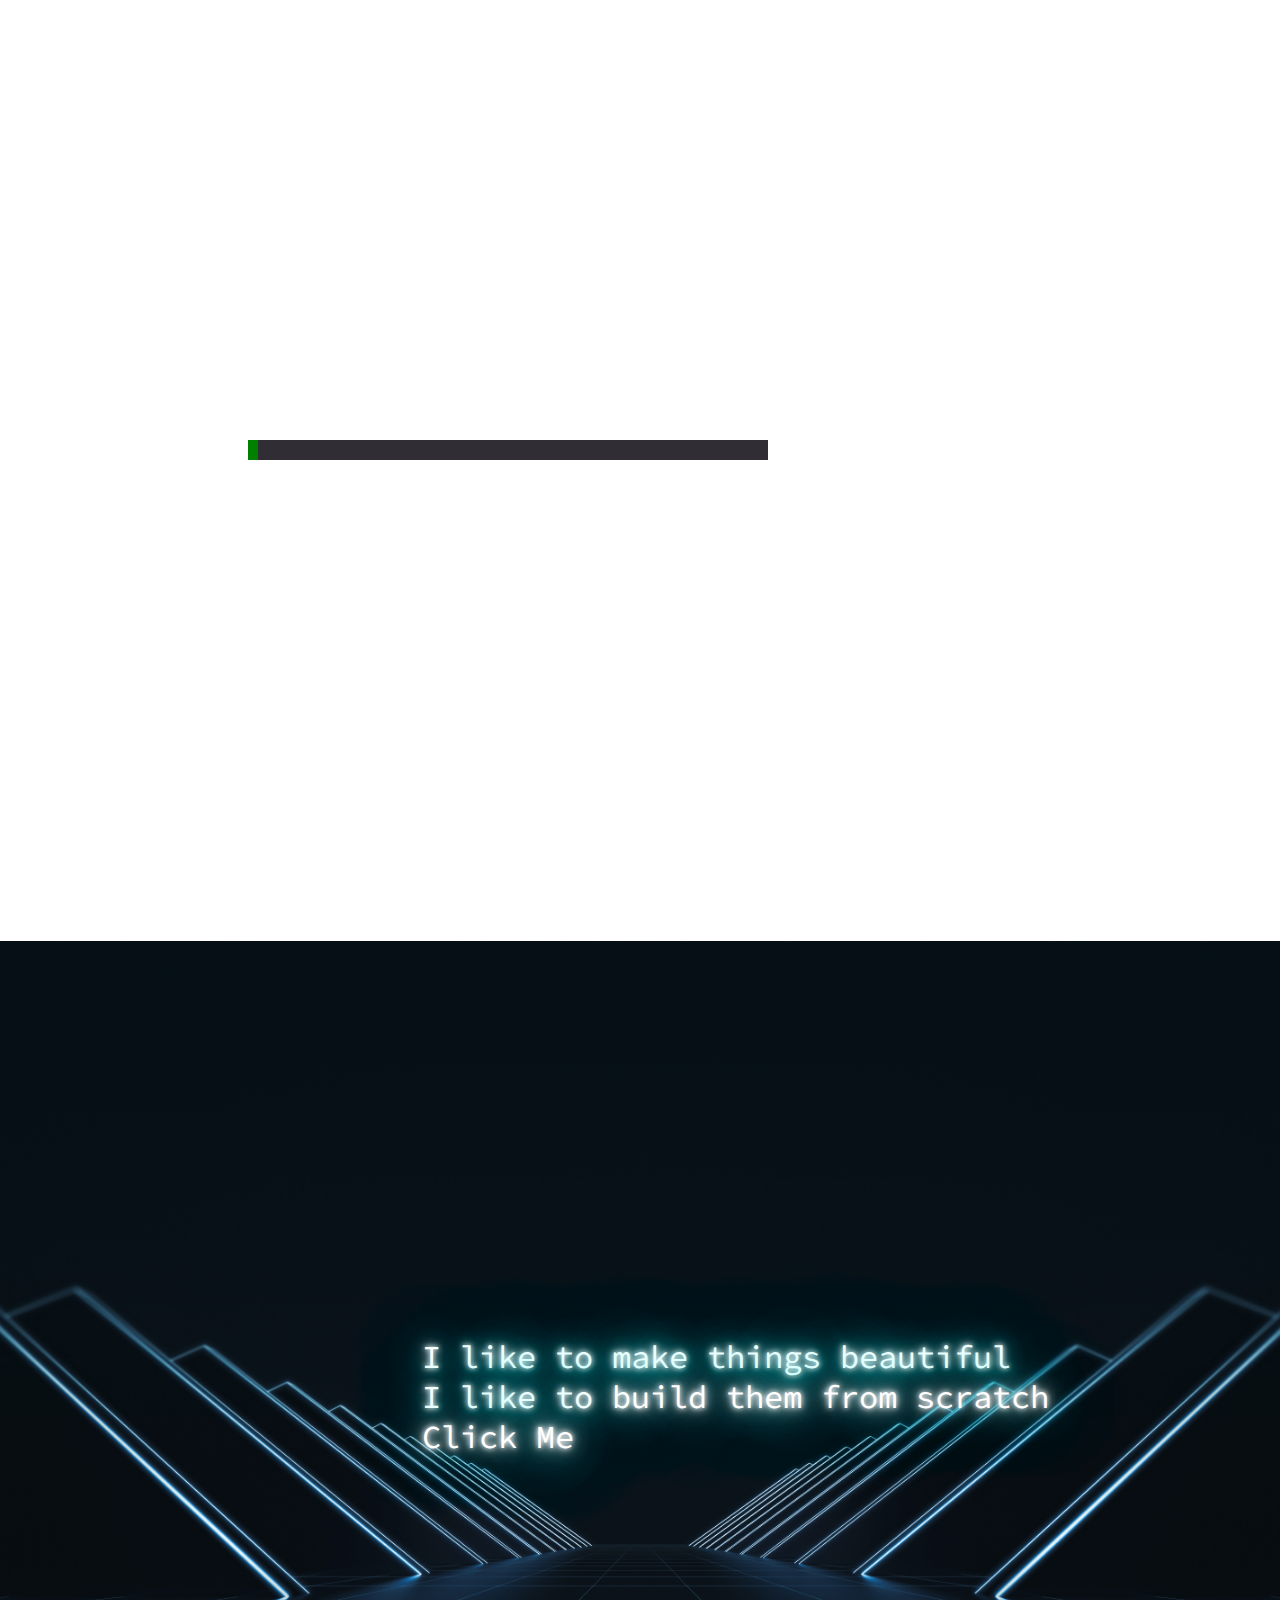
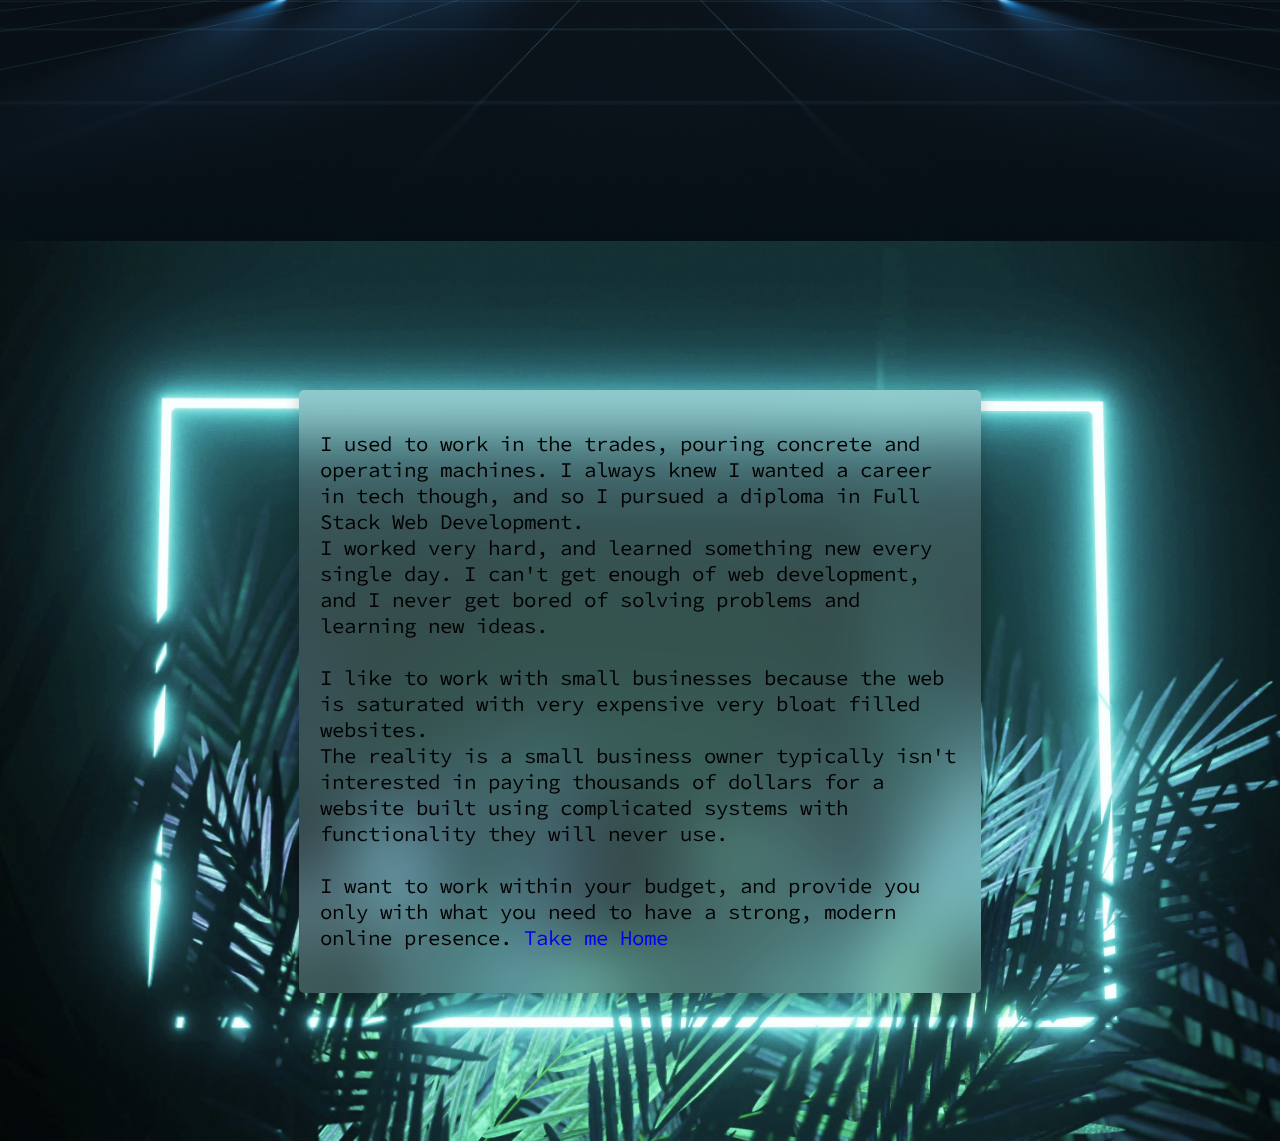
==== about.html @ 76af15d0 "Initial Commit" ====
<!DOCTYPE html>
<html lang="en">
<head>
    <meta charset="UTF-8">
    <meta http-equiv="X-UA-Compatible" content="IE=edge">
    <meta name="viewport" content="width=device-width, initial-scale=1.0">
    <meta name="description" content="Small business website design Steinbach">    
    <link rel="stylesheet" href="about.css">
    <title>About Me</title>
</head>
<body>
      <!-- Navbar End -->

<div class="bg">
        <div class="container">
            <div class="text" style="color: white;">
               > I'm a Programmer. | | A problem solver <a href="#nextSection">Scroll down</a>              
            </div>
    </div>
</div>
</div>

<img src="AdobeStock_368789381.jpeg" alt="" class="responsive">


<div id="nextSection">
    <div class="glow">
        <h1 class="neon">I like to make things beautiful<br>I like to build them from scratch<br><a href="#third" style="color: white;">Click Me</a></h1>
      </div>
</div>

<div id="third">
    <div class="frosty-box">
        <p>
            I used to work in the trades, pouring concrete and operating machines. 
            I always knew I wanted a career in tech though, and so I pursued a diploma in Full Stack Web Development.<br>
            I worked very hard, and learned something new every single day. I can't get enough of web development, and I never get bored of solving 
            problems and learning new ideas.<br><br>
            I like to work with small businesses because the web is saturated with very expensive very bloat filled websites.<br>The reality is a 
            small business owner typically isn't interested in paying thousands of dollars for a website built using complicated systems
            with functionality they will never use.<br><br>I want to work within your budget, and provide you only with what you need to have a strong, modern 
            online presence.
            <a href="index.html">Take me Home</a>
        </p>
    </div>
</div>

<!-- Main Content -->

</body>
</html>
---- about.css ----
@import url('https://fonts.googleapis.com/css2?family=Source+Code+Pro&display=swap');
    
* {
    font-family: 'Source Code Pro', monospace;
    font-weight: 400;
}

body, html {
    height: 100%;
    margin: 0;
    scroll-behavior: smooth;
    -ms-overflow-style: none;  /* Internet Explorer 10+ */
    scrollbar-width: none;  /* Firefox */
}

body::-webkit-scrollbar { 
    display: none;  /* Safari and Chrome */
}

.bg {
    background-image: url(AdobeStock_425512653.jpeg);

    height: 100%;

    background-position: center;
    background-repeat: no-repeat;
    background-size: cover;
}

a {
    text-decoration: none;
}

.container {
	--characters: 79;
	--typingSpeed: 7s;
	height: 100%;
	display: flex;
	justify-content: center;
	align-items: center;
	font-size: 1em;
}

.container .text {
	position: absolute;
    right: 40%;
}

.container .text::before, .container .text::after {
	content: '';
	position: absolute;
	top: 0;
	left: 0;
	right: 0;
	bottom: 0;
}

.container .text::before {
	background: rgba(48,46,52,1);
	animation: typing var(--typingSpeed) steps(var(--characters)) 2s infinite;
}

.container .text::after {
	background: green;
	width: 1ch;
	animation: typing var(--typingSpeed) steps(var(--characters)) 2s infinite, blinking 0.25s ease alternate infinite;
}

@keyframes blinking {
	to {
		background: transparent;
	}
}

@keyframes typing {
	80%, 100% {
		left: 100%;
	}
}

#nextSection {
    height: 100%;
    
    background: url(bg_two.jpeg);

    background-position: center;
    background-repeat: no-repeat;
    background-size: cover;
}

.responsive {
    width: 100%;
    height: auto;
}

.glow {
    position: relative;
    top: 44%;
    left: 33%;
}

.neon {
    color: #fff;
    text-shadow:
      0 0 5px #fff,
      0 0 10px #fff,
      0 0 20px #fff,
      0 0 40px #0ff,
      0 0 80px #0ff,
      0 0 90px #0ff,
      0 0 100px #0ff,
      0 0 150px #0ff;
  }

  #nextSection > div > h1 > a::after {
    color: #fff;
    text-shadow:
      0 0 5px #fff,
      0 0 10px #fff,
      0 0 20px #fff,
      0 0 40px #0ff,
      0 0 80px #0ff,
      0 0 90px #0ff,
      0 0 100px #0ff,
      0 0 150px #0ff;
  }

  #third {
    height: 100%;
    background: url(bg_three.jpeg);
    background-position: center;
    background-repeat: no-repeat;
    background-size: cover;
    display: flex;
    justify-content: center;
    align-items: center;
  }

  .frosty-box {
    display: flex;
    justify-content: flex-start;
    font-size: 1.3em;
    padding: 1em;
    /* width: 50%;
    height: 50%; */
    flex-basis: 50%;
    box-shadow: 0 0 1rem 0 rgba(0, 0, 0, .2); 
    border-radius: 5px;
    background-color: rgba(255, 255, 255, .15);
    
    backdrop-filter: blur(30px);
  }
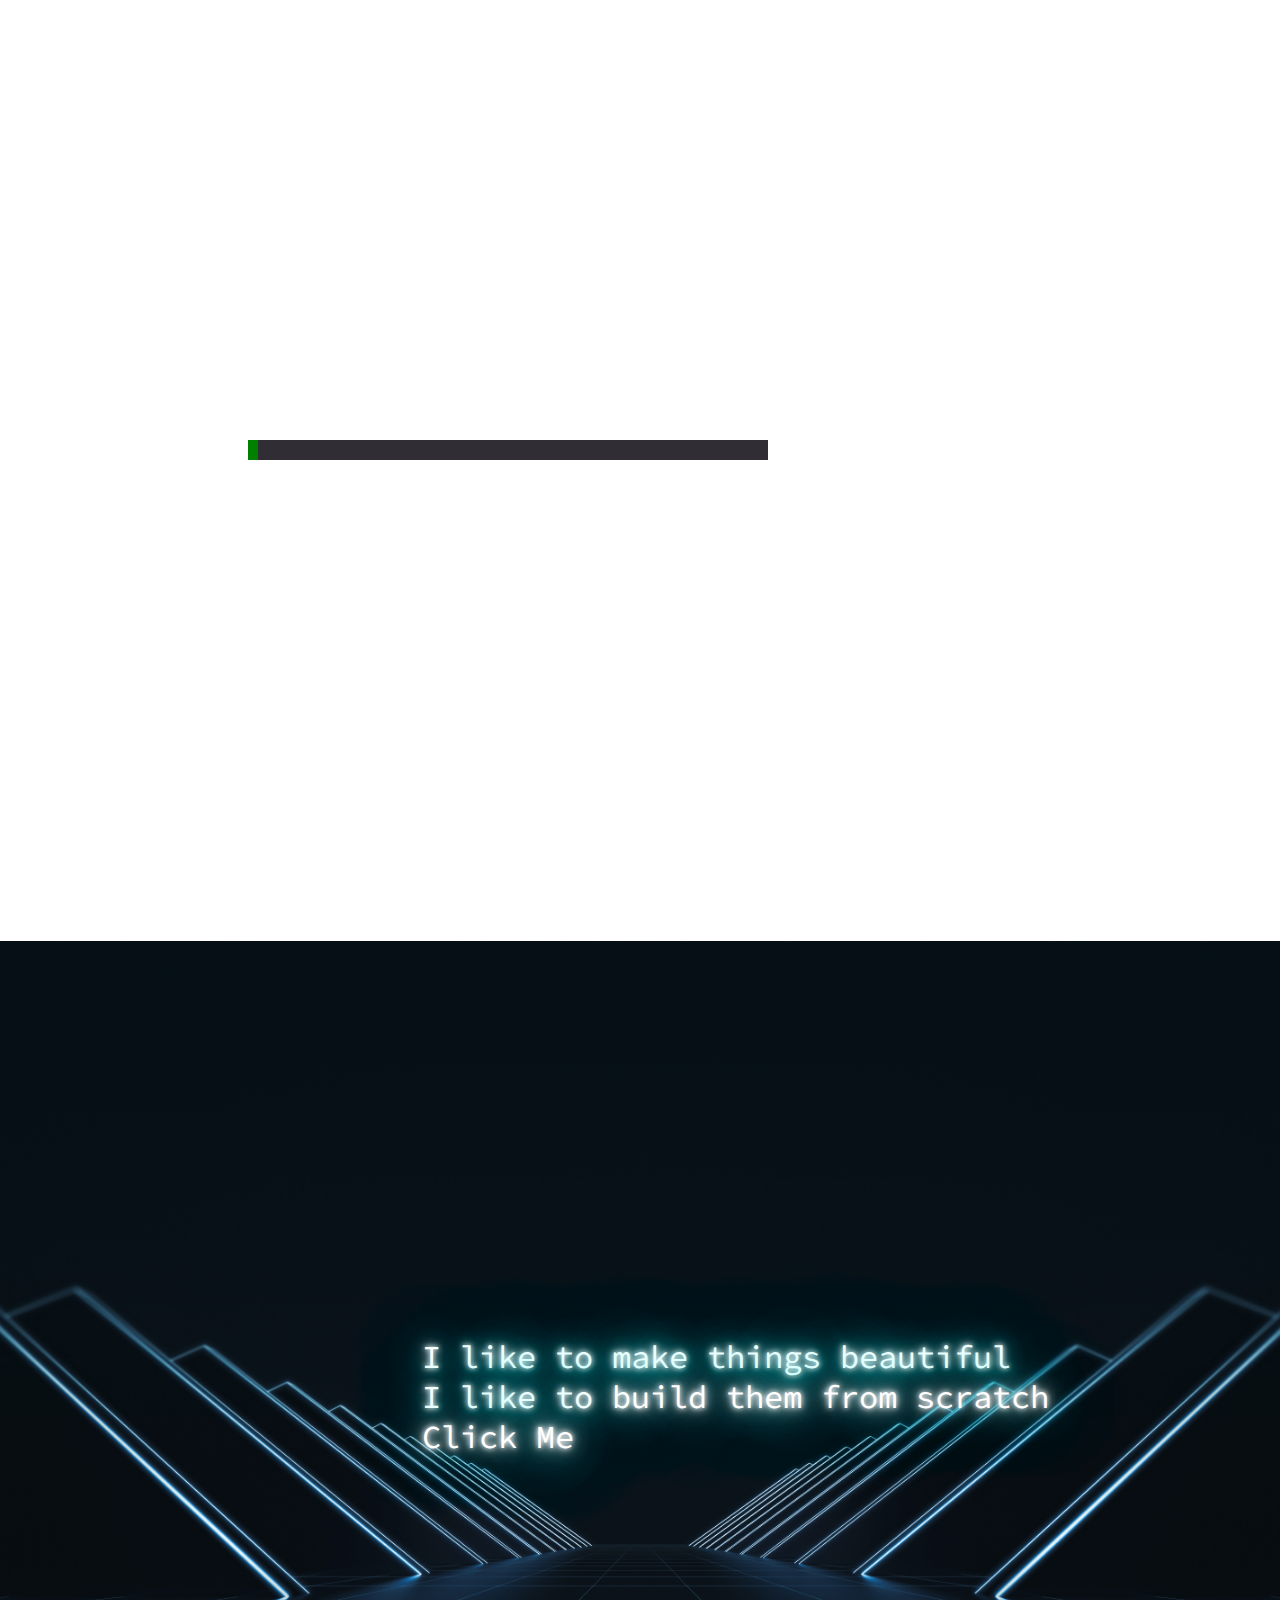
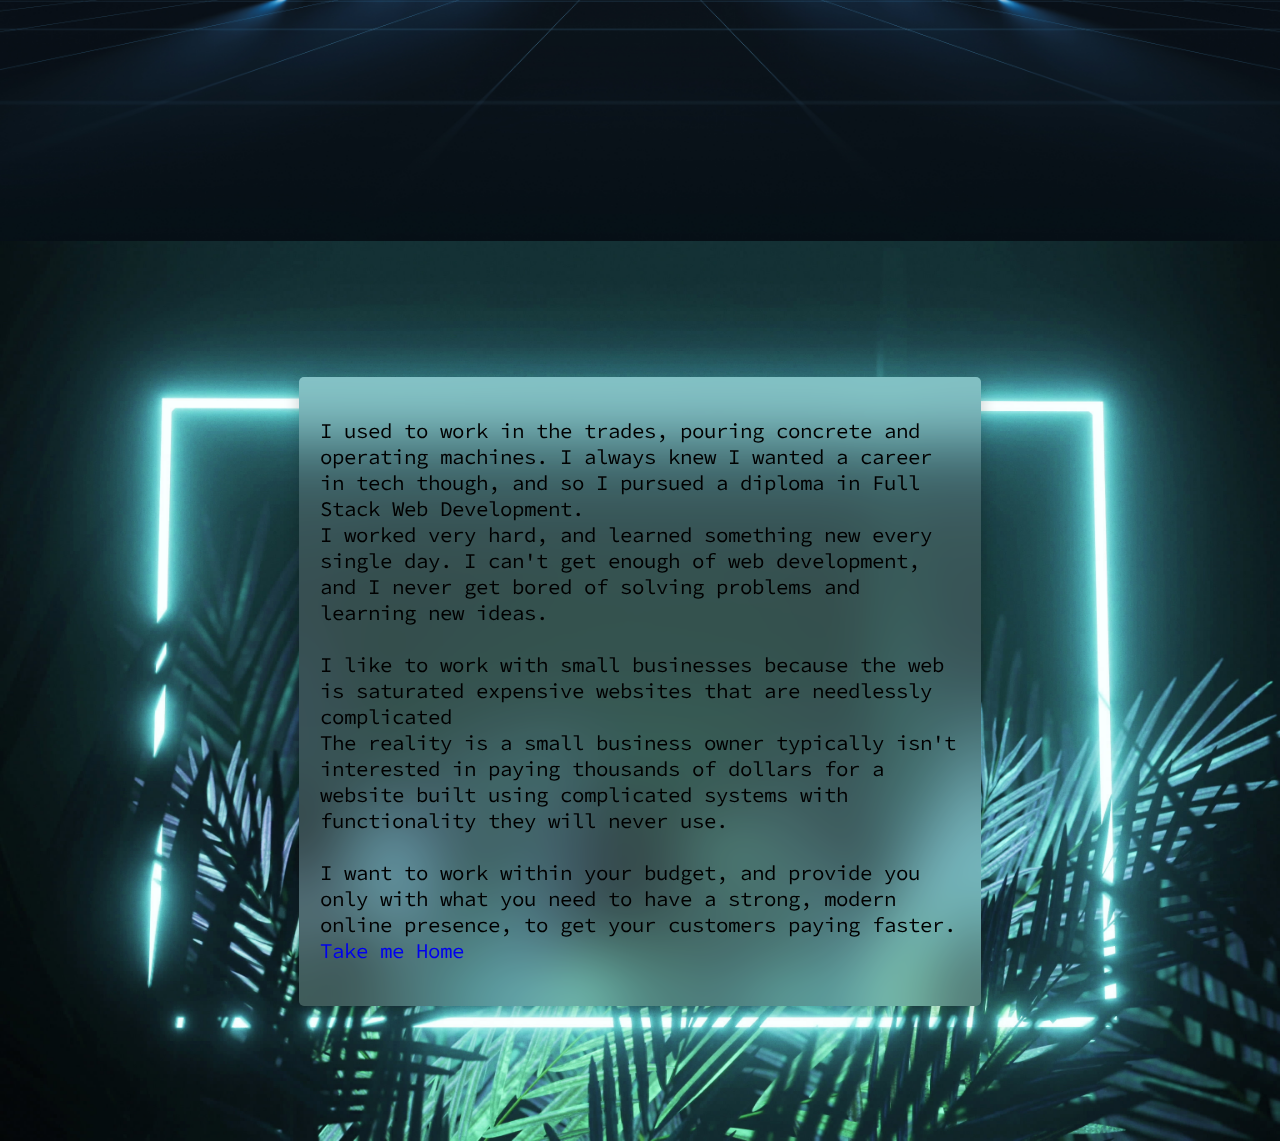
==== commit 72a593d4: "Update about me section" ====
--- a/about.html
+++ b/about.html
@@ -36,10 +36,10 @@
             I always knew I wanted a career in tech though, and so I pursued a diploma in Full Stack Web Development.<br>
             I worked very hard, and learned something new every single day. I can't get enough of web development, and I never get bored of solving 
             problems and learning new ideas.<br><br>
-            I like to work with small businesses because the web is saturated with very expensive very bloat filled websites.<br>The reality is a 
+            I like to work with small businesses because the web is saturated expensive websites that are needlessly complicated<br>The reality is a 
             small business owner typically isn't interested in paying thousands of dollars for a website built using complicated systems
             with functionality they will never use.<br><br>I want to work within your budget, and provide you only with what you need to have a strong, modern 
-            online presence.
+            online presence, to get your customers paying faster.
             <a href="index.html">Take me Home</a>
         </p>
     </div>
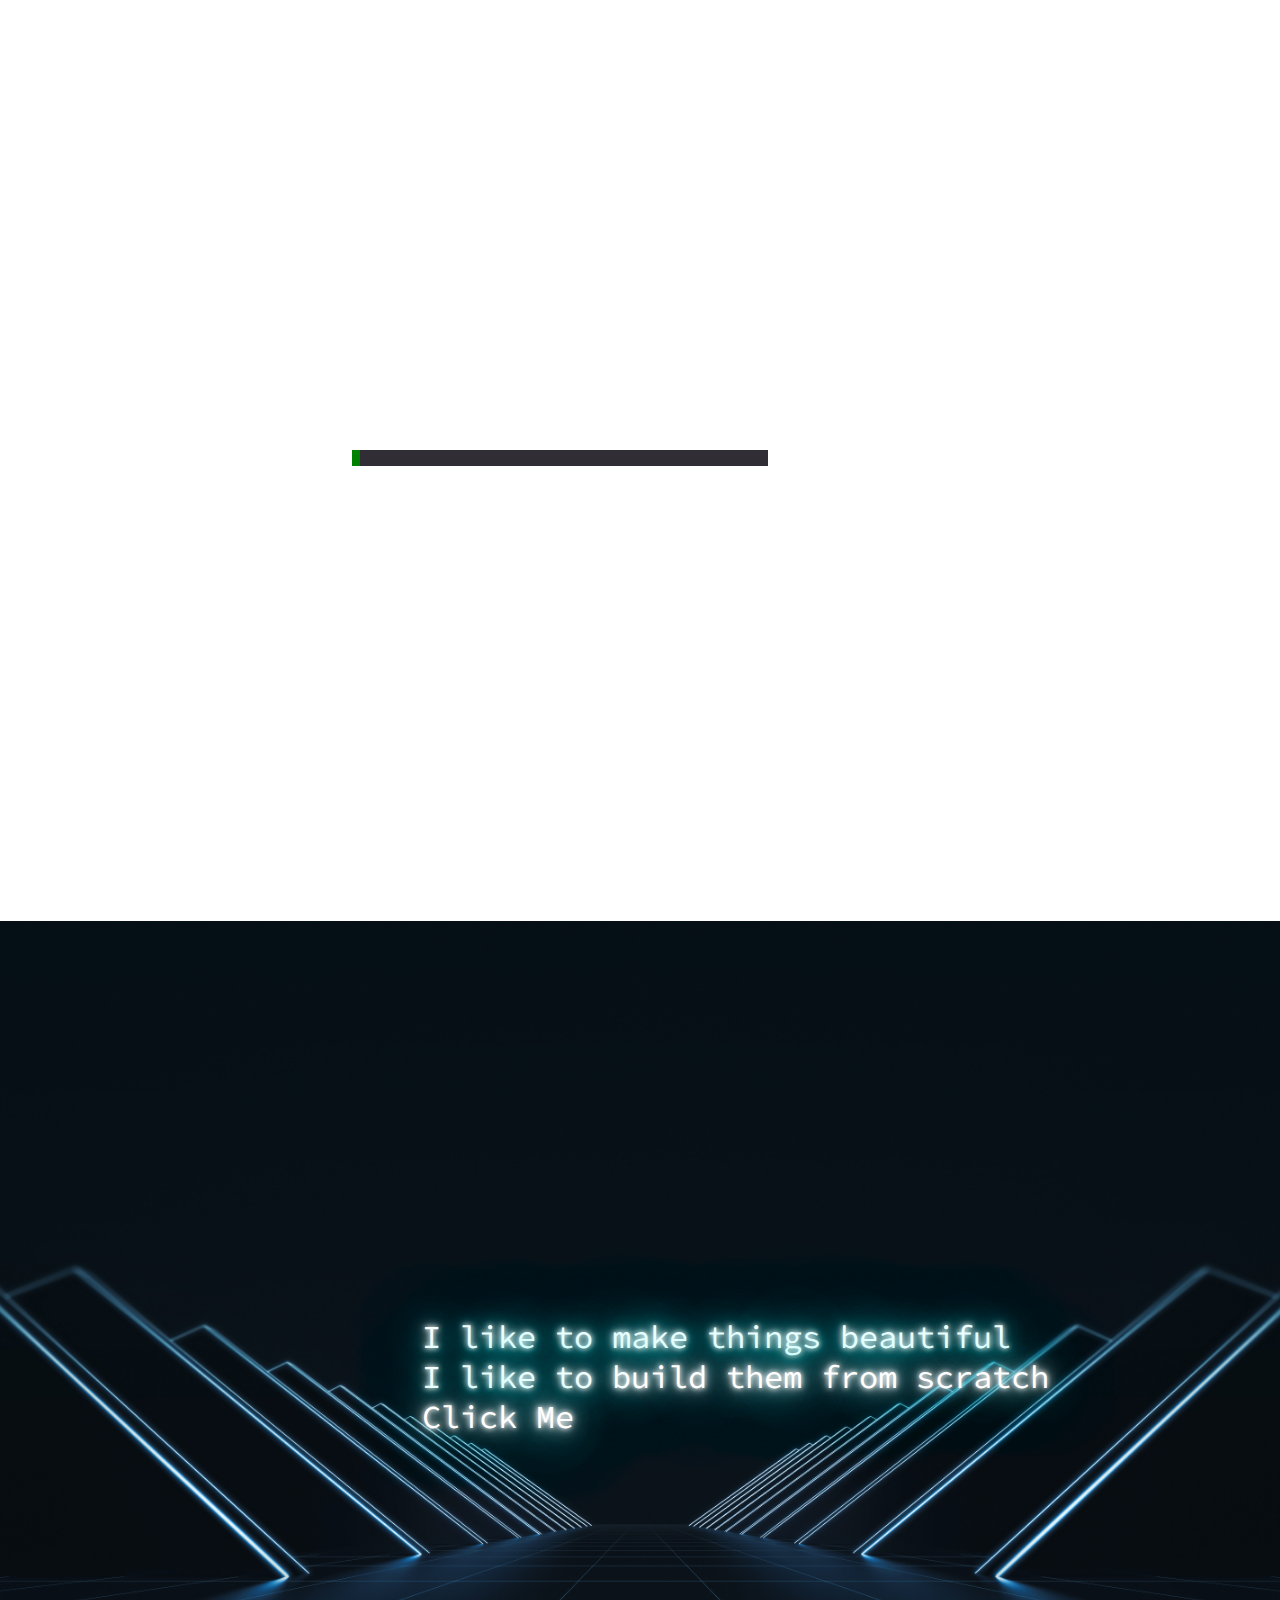
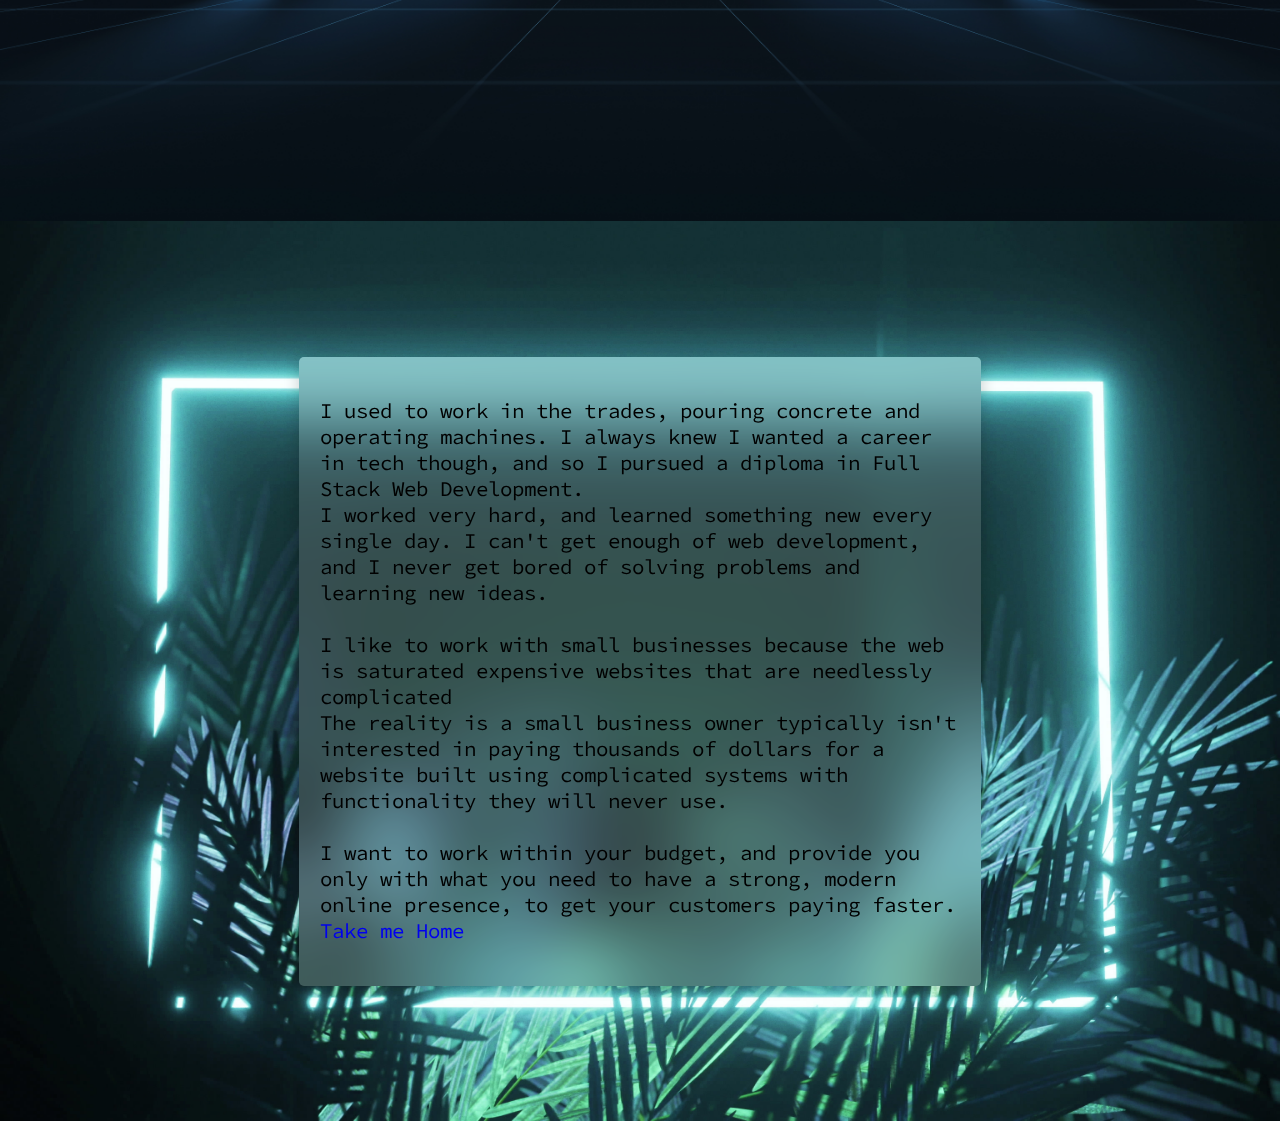
==== commit 424c8f78: "update about me" ====
--- a/about.html
+++ b/about.html
@@ -18,9 +18,10 @@
             </div>
     </div>
 </div>
+
+<div class="responsive">
+    
 </div>
-
-<img src="AdobeStock_368789381.jpeg" alt="" class="responsive">
 
 
 <div id="nextSection">
--- a/about.css
+++ b/about.css
@@ -8,7 +8,7 @@
 body, html {
     height: 100%;
     margin: 0;
-    scroll-behavior: smooth;
+    scroll-behavior: smooth !important;
     -ms-overflow-style: none;  /* Internet Explorer 10+ */
     scrollbar-width: none;  /* Firefox */
 }
@@ -17,14 +17,25 @@
     display: none;  /* Safari and Chrome */
 }
 
+.disclaimer {
+    display: flex;
+    justify-content: center;
+    align-items: center;
+}
+
+body > div.disclaimer > a {
+    padding: 12px;
+}
+
 .bg {
     background-image: url(AdobeStock_425512653.jpeg);
-
     height: 100%;
-
     background-position: center;
     background-repeat: no-repeat;
     background-size: cover;
+    display: flex;
+    justify-content: center;
+    align-items: center;
 }
 
 a {
@@ -34,11 +45,8 @@
 .container {
 	--characters: 79;
 	--typingSpeed: 7s;
-	height: 100%;
-	display: flex;
-	justify-content: center;
-	align-items: center;
-	font-size: 1em;
+	width: 100%;		
+	font-size: 1vw;
 }
 
 .container .text {
@@ -78,20 +86,19 @@
 	}
 }
 
+.black {
+    height: 100%;
+    background: black;
+}
+
 #nextSection {
     height: 100%;
-    
     background: url(bg_two.jpeg);
-
     background-position: center;
     background-repeat: no-repeat;
     background-size: cover;
 }
 
-.responsive {
-    width: 100%;
-    height: auto;
-}
 
 .glow {
     position: relative;
